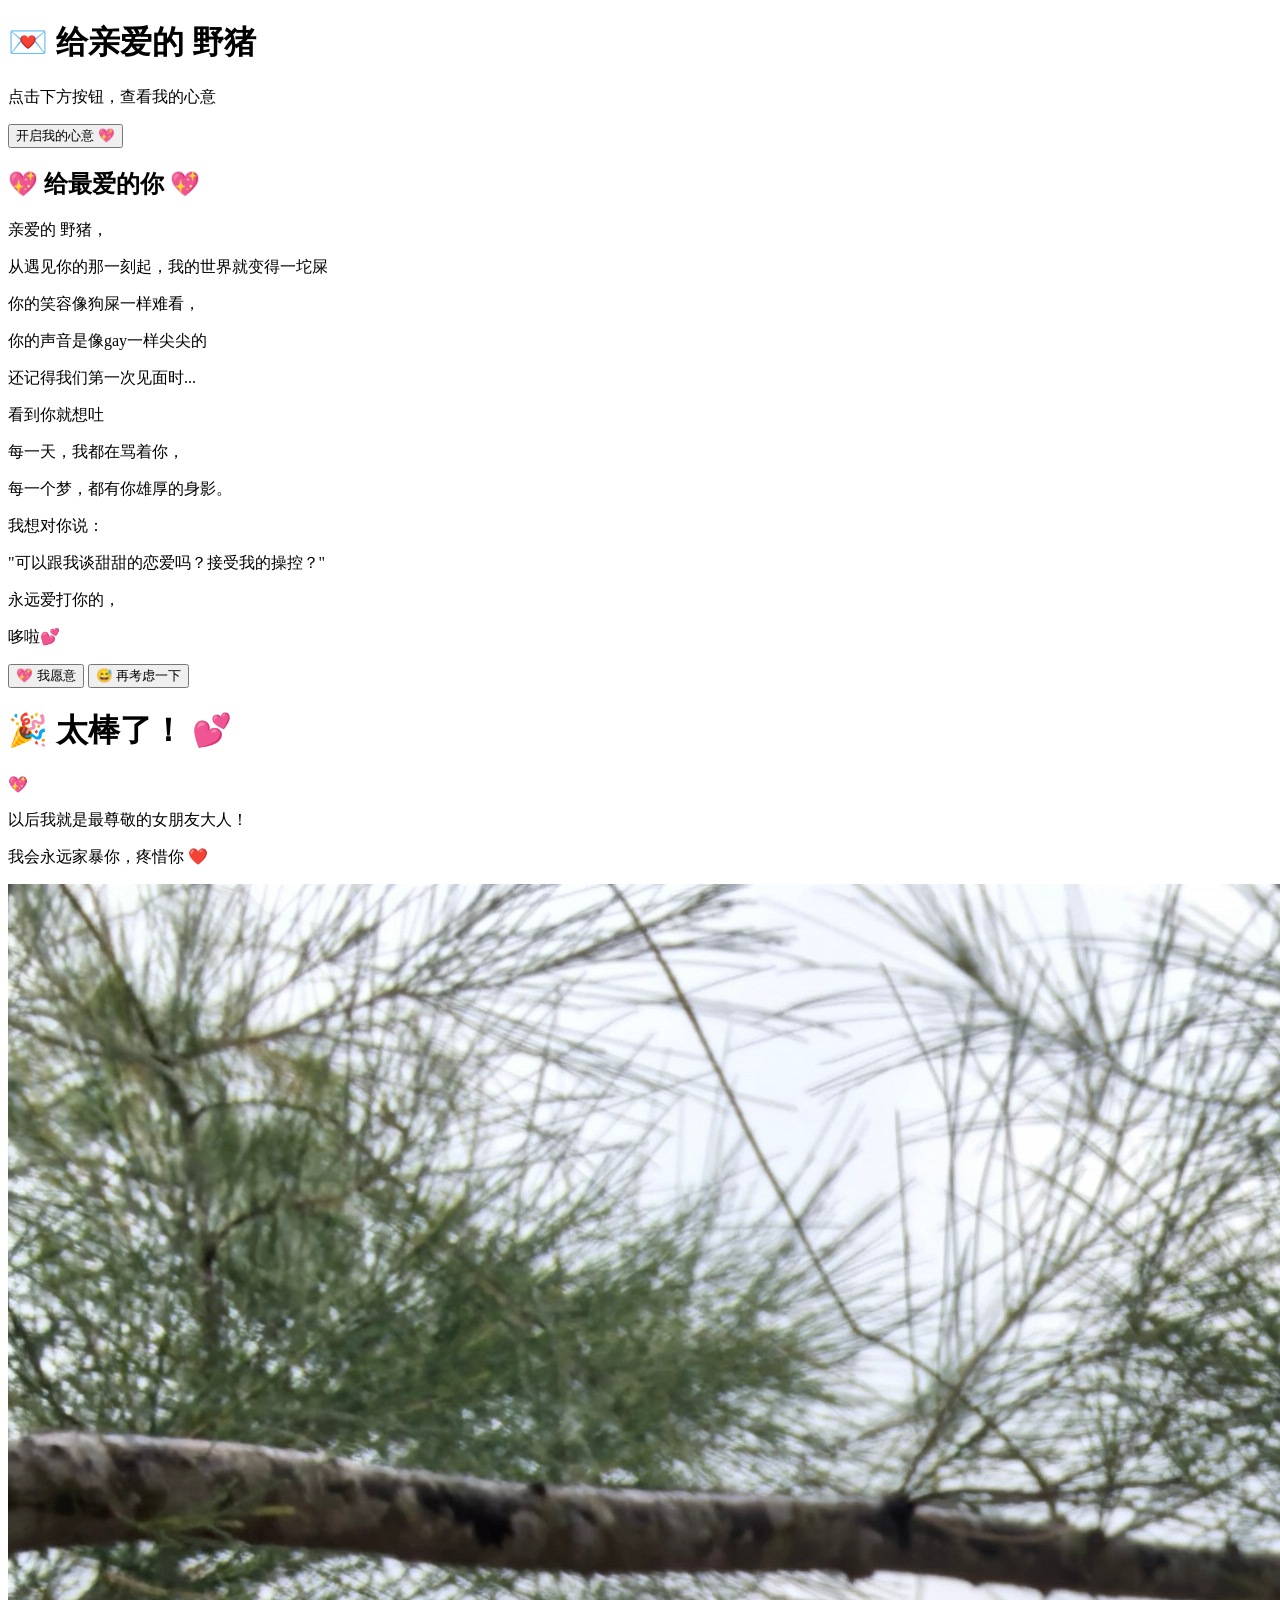
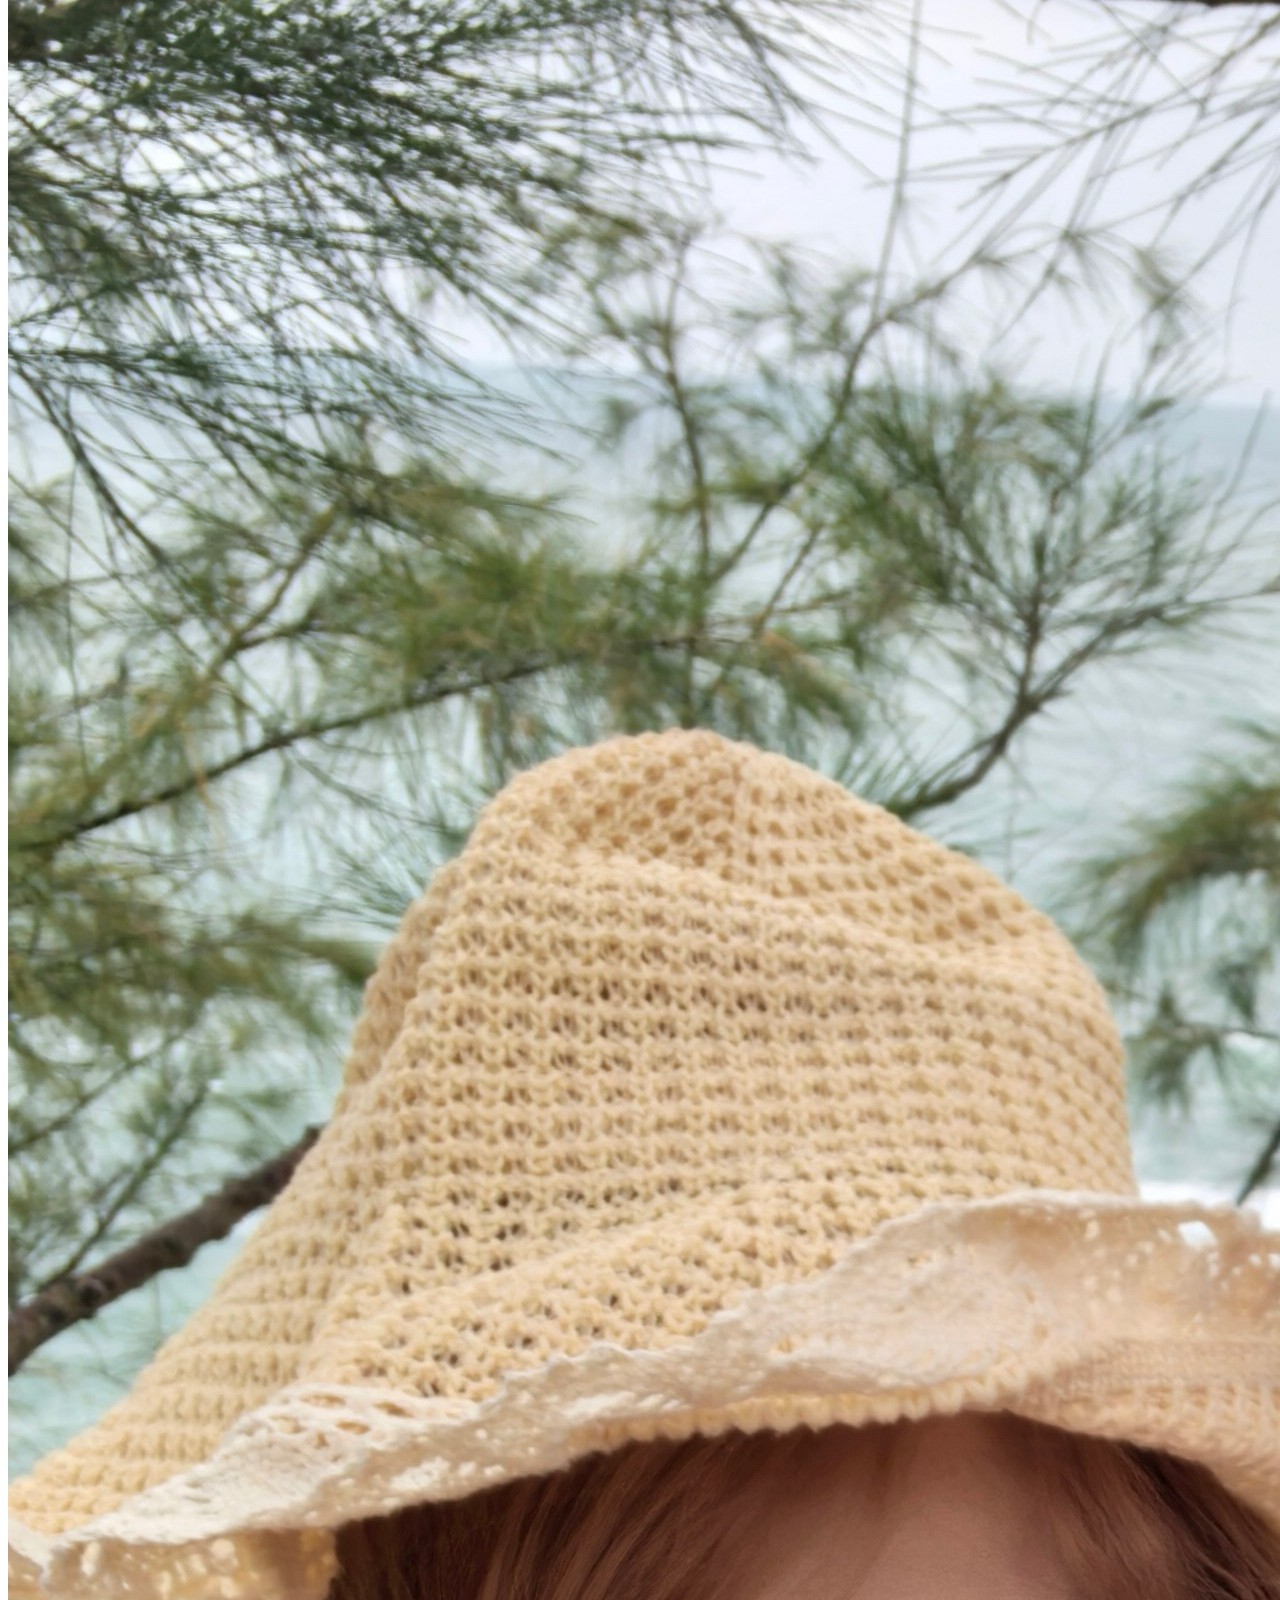
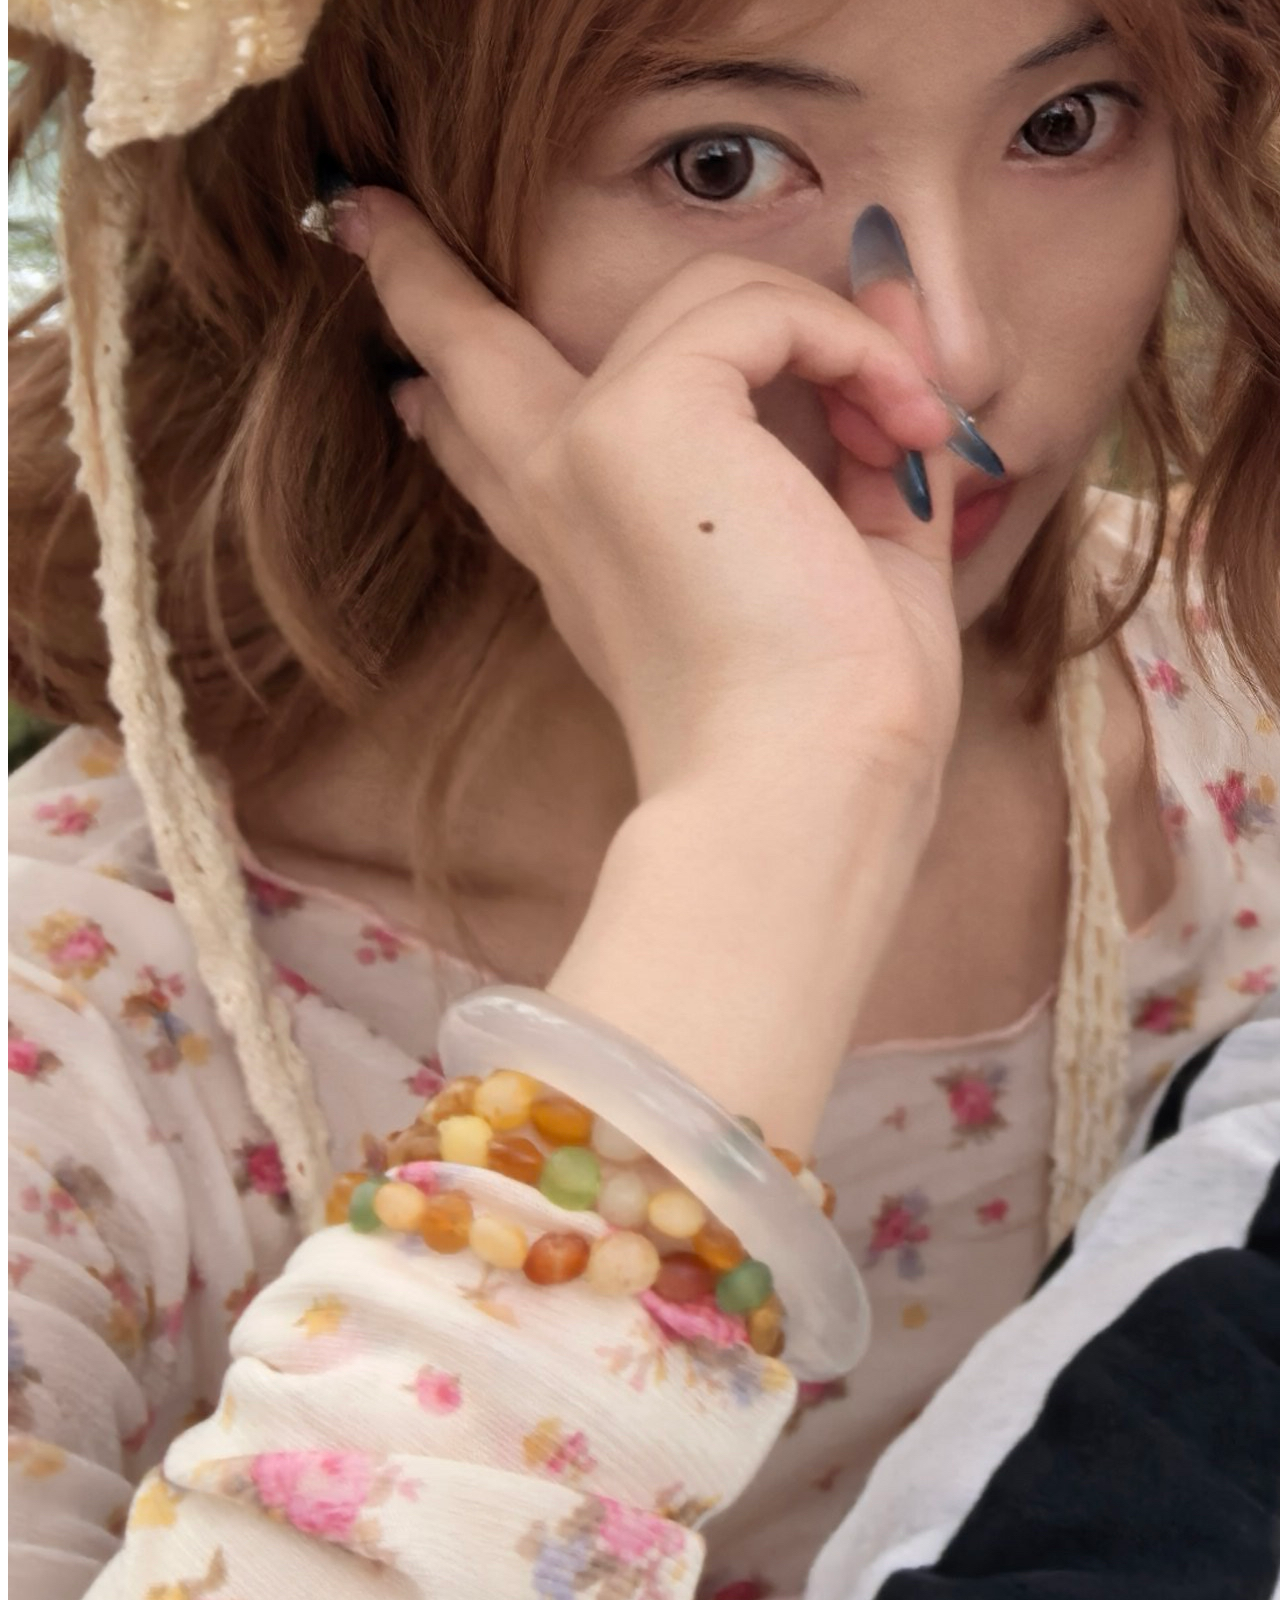
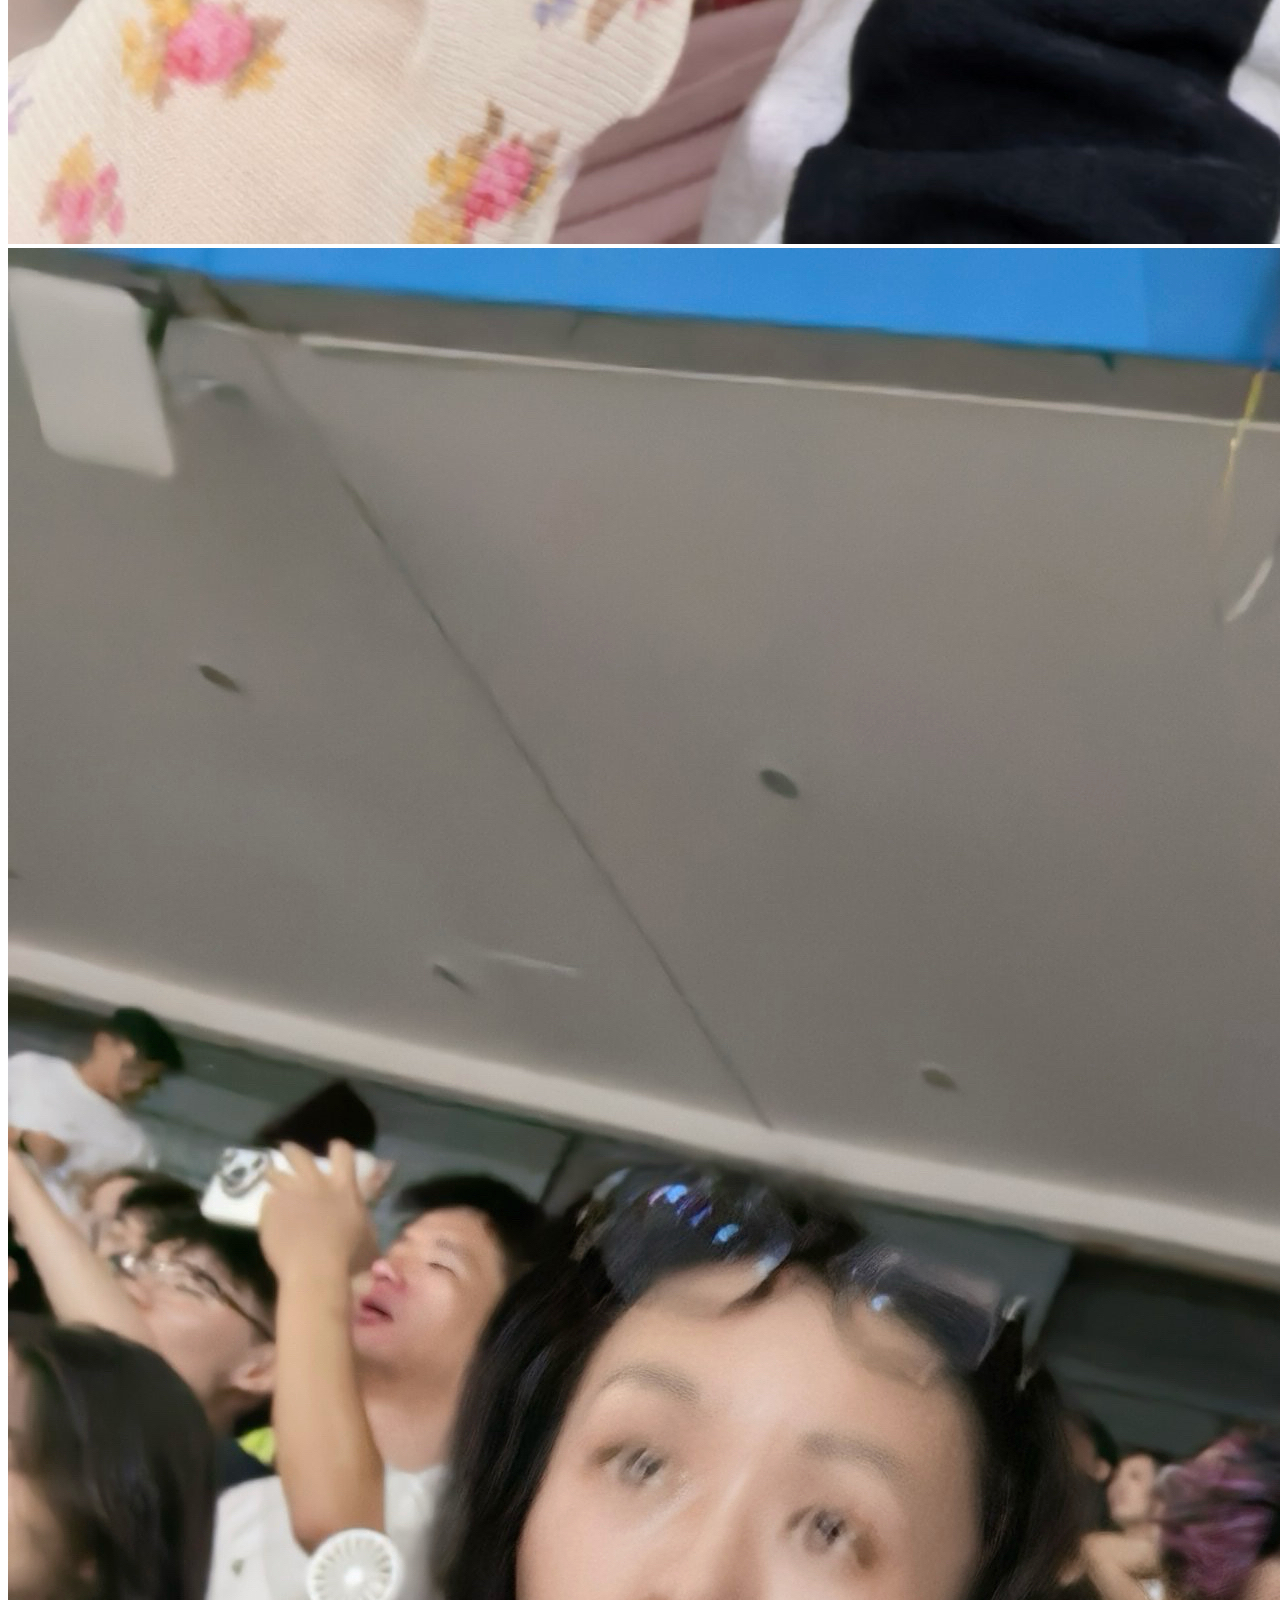
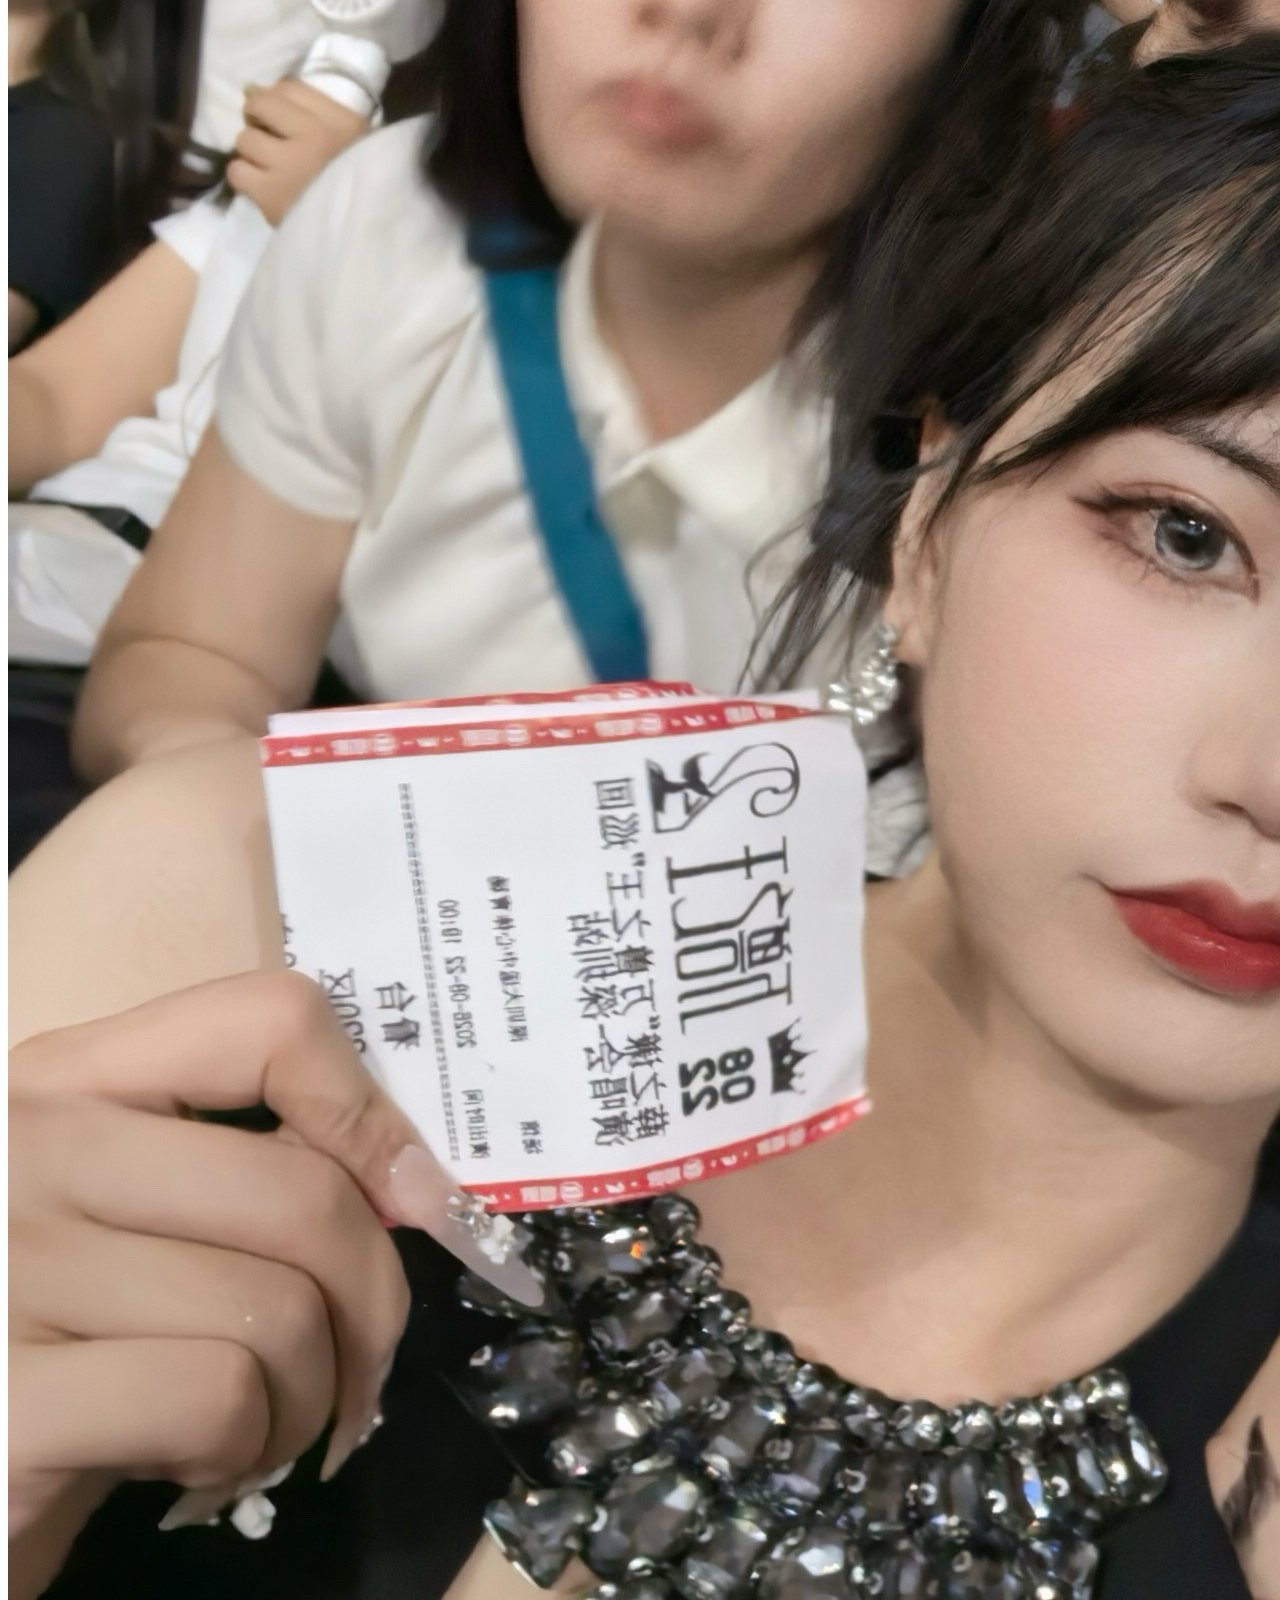
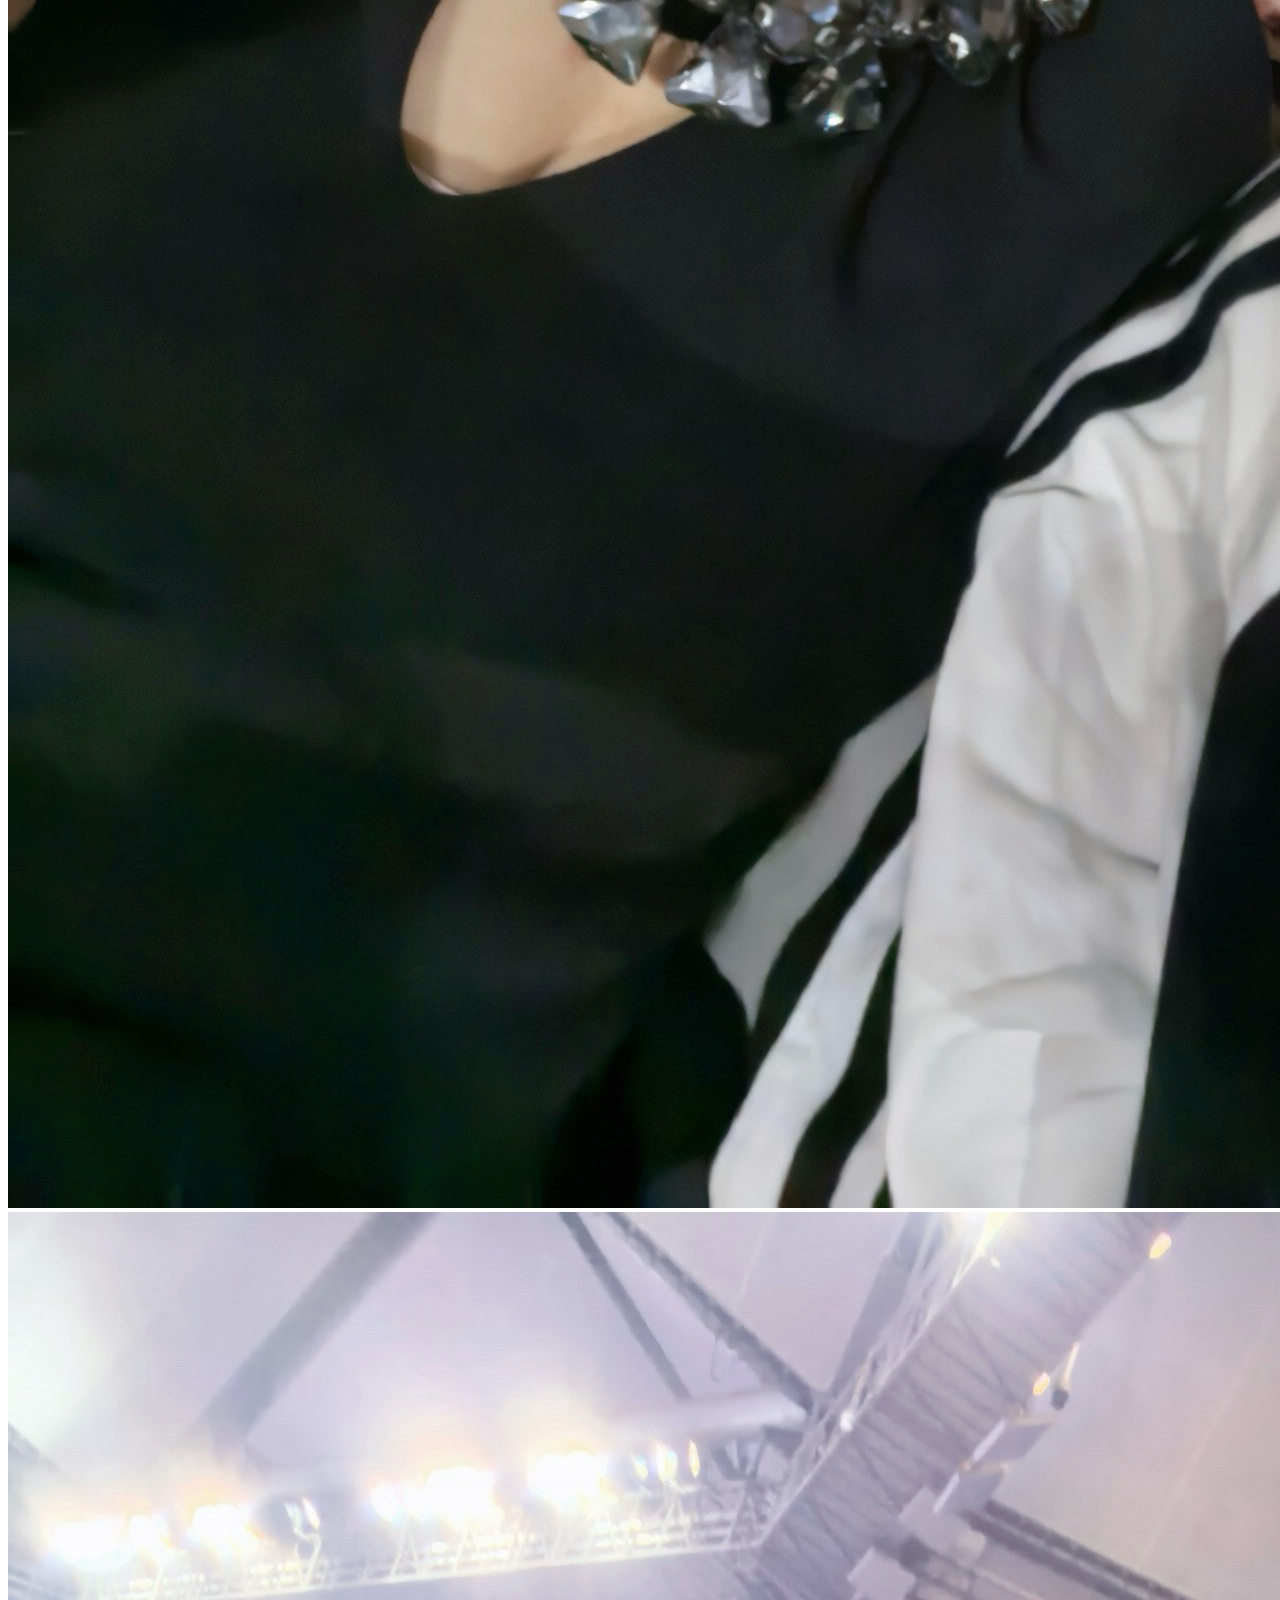
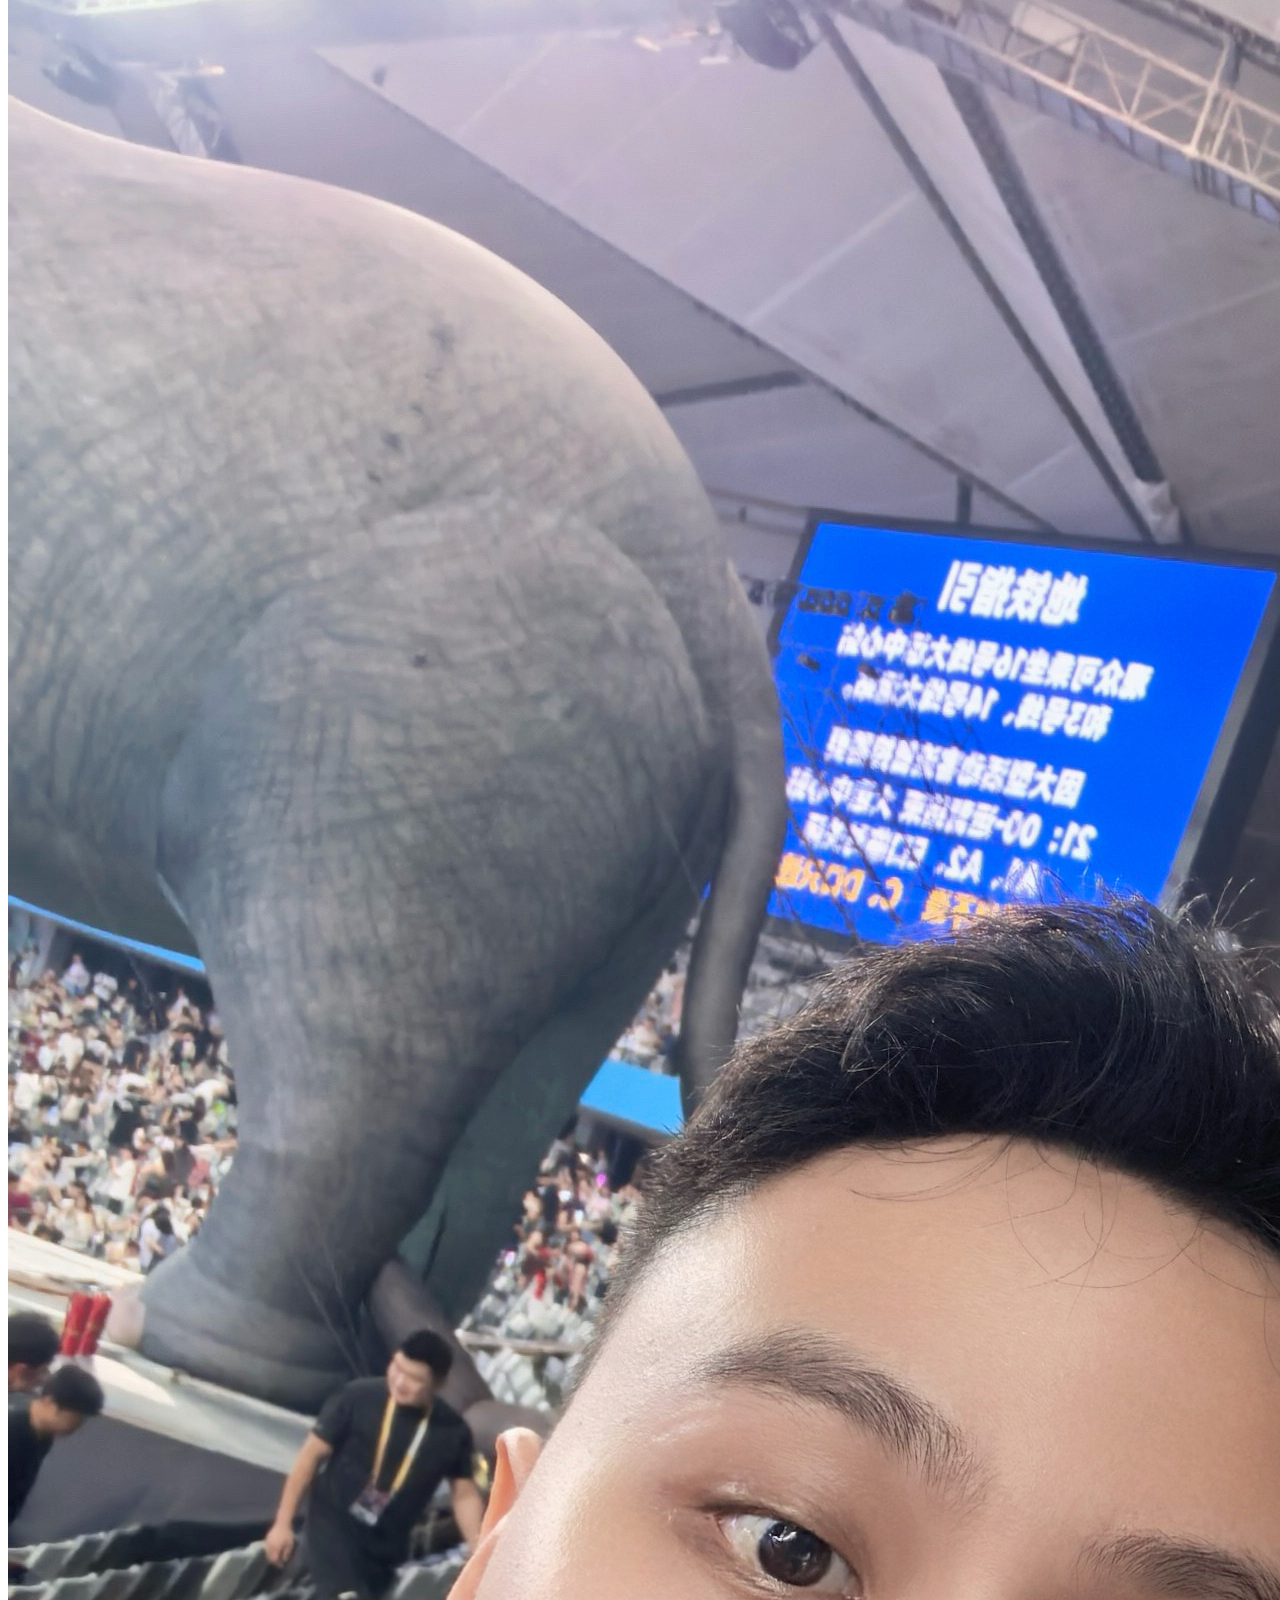
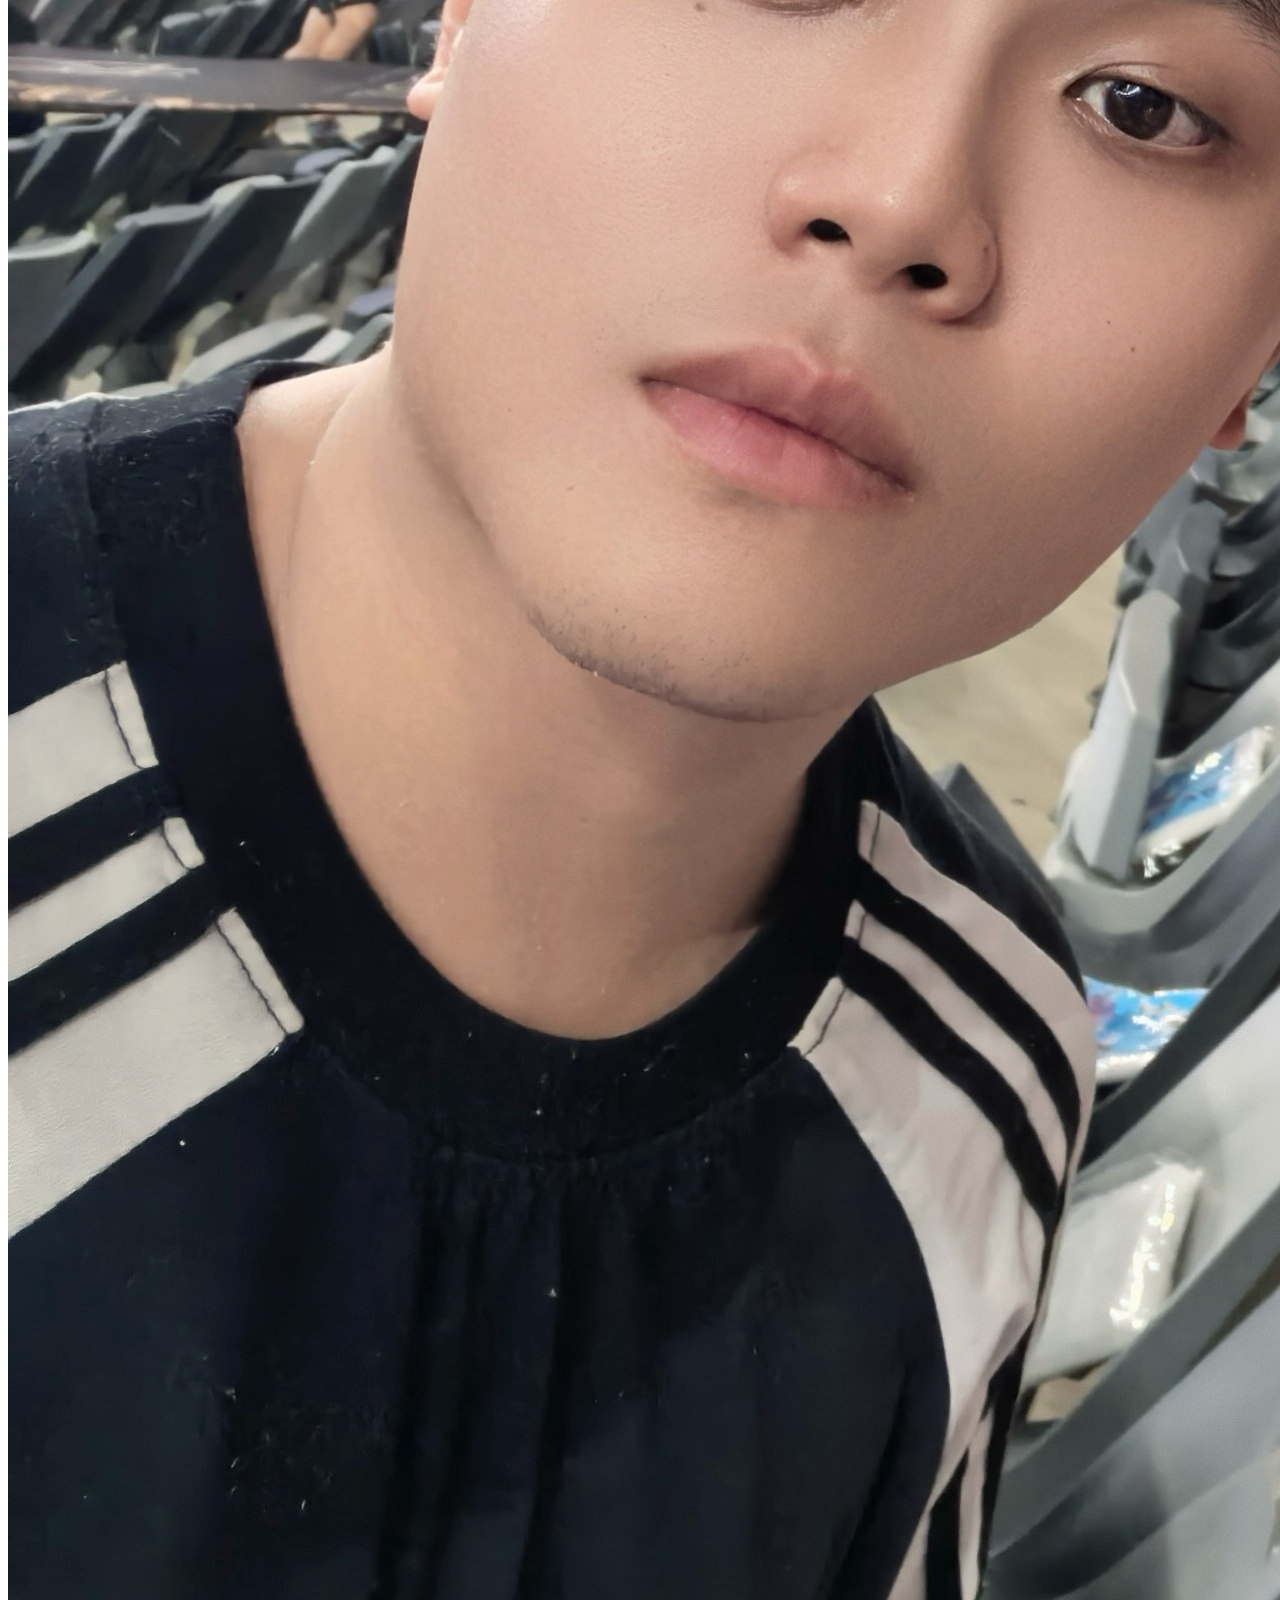
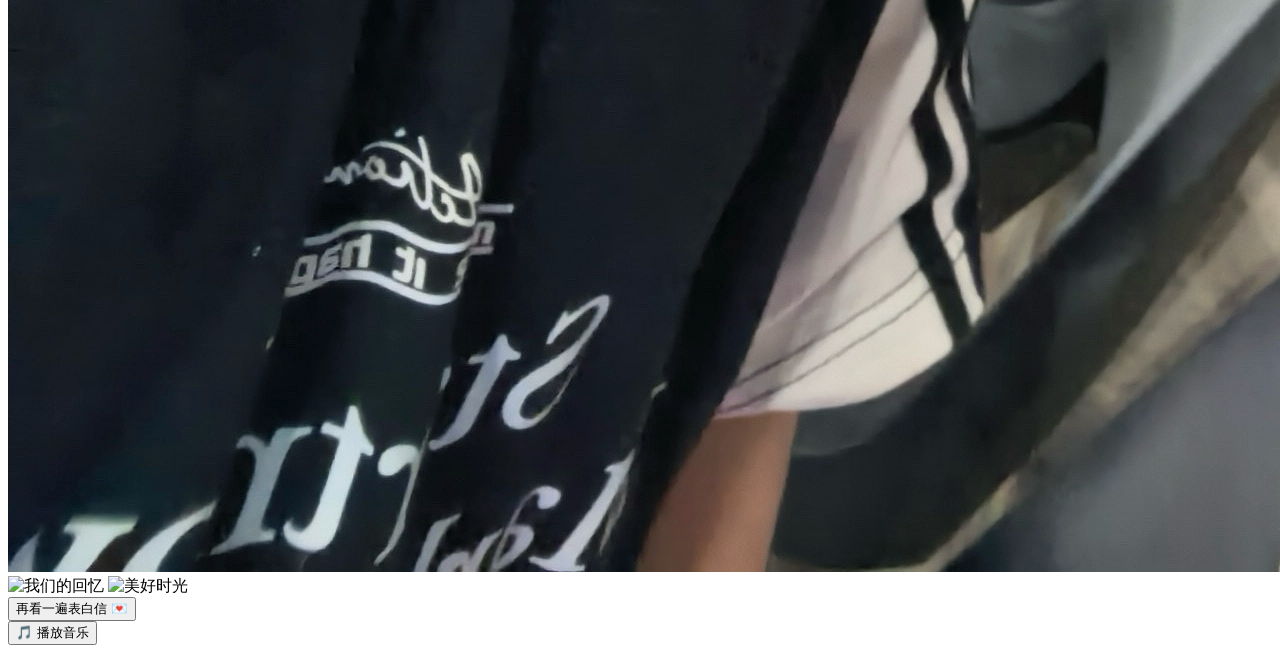
==== index.html @ fb09679a "Update letter content and images in index.html" ====
<!DOCTYPE html>
<html lang="zh-CN">
<head>
    <meta charset="UTF-8">
    <meta name="viewport" content="width=device-width, initial-scale=1.0">
    <title>💖 甜甜的恋爱申请书</title>
    <link rel="stylesheet" href="style.css">
</head>
<body>
    <!-- 背景爱心动画 -->
    <div class="hearts-background"></div>
    
    <!-- 主页面 -->
    <div id="home" class="page active">
        <div class="container">
            <h1 class="title">💌 给亲爱的 野猪</h1>
            <p class="subtitle">点击下方按钮，查看我的心意</p>
            <button class="start-btn" onclick="showPage('letter')">开启我的心意 💖</button>
        </div>
    </div>

    <!-- 表白信页面 -->
    <div id="letter" class="page">
        <div class="letter-container">
            <div class="letter">
                <div class="letter-header">
                    <h2>💖 给最爱的你 💖</h2>
                    <span class="date" id="current-date"></span>
                </div>
                
                <div class="letter-content">
                    <p>亲爱的 <span class="highlight">野猪</span>，</p>
                    
                    <p>从遇见你的那一刻起，我的世界就变得一坨屎</p>
                    
                    <p>你的笑容像狗屎一样难看，</p>
                    <p>你的声音是像gay一样尖尖的</p>
                    
                    <p>还记得我们第一次见面时...</p>
                    <p><span class="memory">看到你就想吐</span></p>
                    
                    <p>每一天，我都在骂着你，</p>
                    <p>每一个梦，都有你雄厚的身影。</p>
                    
                    <p>我想对你说：</p>
                    <p class="love-message">"可以跟我谈甜甜的恋爱吗？接受我的操控？"</p>
                    
                    <div class="signature">
                        <p>永远爱打你的，</p>
                        <p class="signature-name">哆啦💕</p>
                    </div>
                </div>
            </div>
            
            <div class="action-buttons">
                <button class="btn yes-btn" onclick="showResponse('yes')">💖 我愿意</button>
                <button class="btn no-btn" onmouseover="moveNoButton()">😅 再考虑一下</button>
            </div>
        </div>
    </div>

    <!-- 同意页面 -->
    <div id="yes-response" class="page">
        <div class="response-container">
            <div class="celebration">
                <h1>🎉 太棒了！ 💕</h1>
                <div class="heart-animation">💖</div>
                <p>以后我就是最尊敬的女朋友大人！</p>
                <p>我会永远家暴你，疼惜你 ❤️</p>
                
                <div class="photo-gallery">
               
                       <img src="./new3.jpg" alt="我们的回忆" class="memory-photo">
                    <img src="./new2.jpg" alt="美好时光" class="memory-photo">
                       <img src="./new1.jpg" alt="我们的回忆" class="memory-photo">
                         <img src="./photo1.jpg" alt="我们的回忆" class="memory-photo">
                    <img src="./photo2.jpg" alt="美好时光" class="memory-photo">
                </div>
                
                <button class="btn back-btn" onclick="showPage('home')">再看一遍表白信 💌</button>
            </div>
        </div>
    </div>

    <!-- 音乐播放器 -->
    <div class="music-player">
        <button id="music-btn" onclick="toggleMusic()">🎵 播放音乐</button>
        <audio id="bg-music" loop>
            <source src="M500001bdYk41BCfRi.mp3" type="audio/mpeg">
        </audio>
    </div>

    <script src="script.js"></script>
</body>
</html>
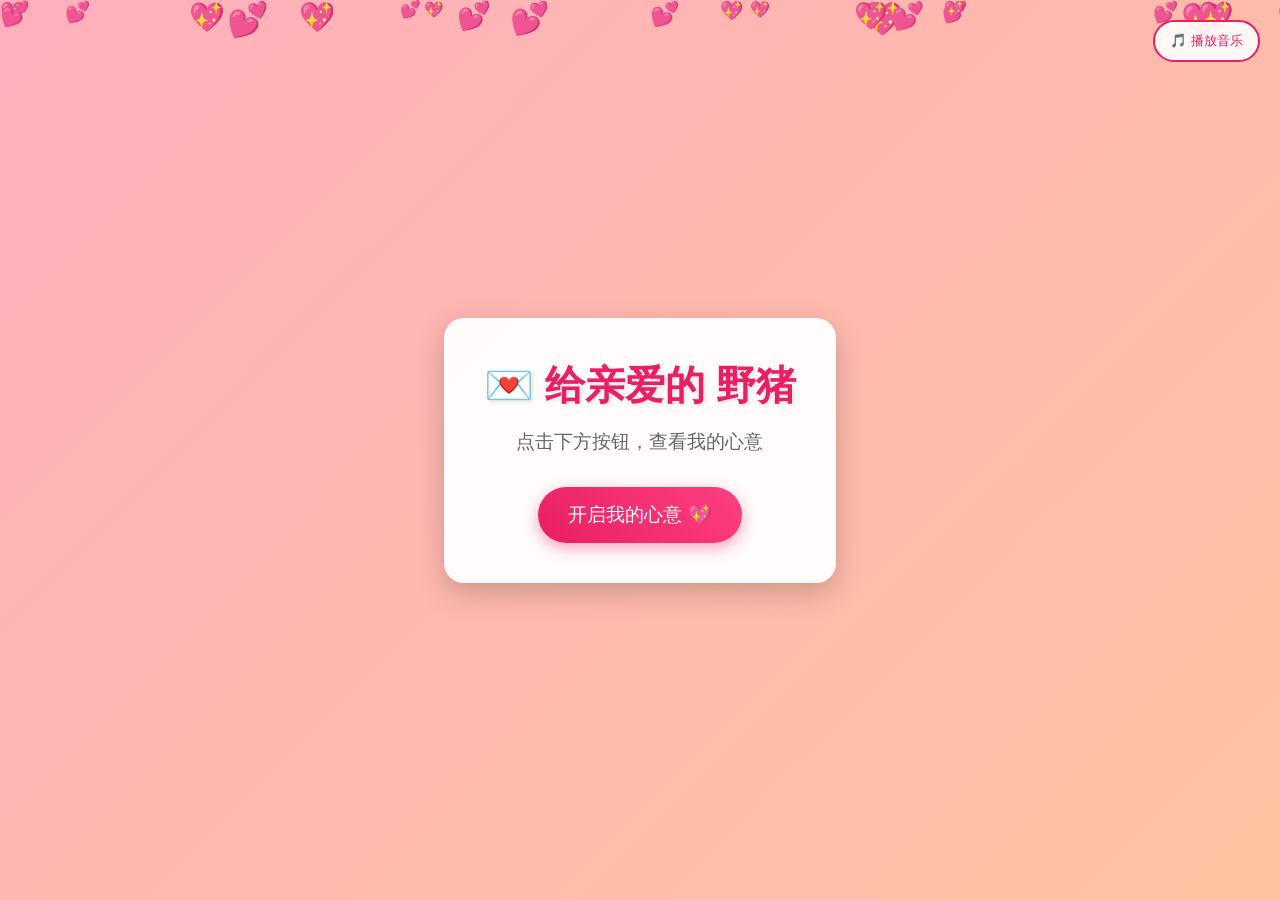
==== commit 44819547: "Refactor photo gallery and add lightbox feature" ====
--- a/index.html
+++ b/index.html
@@ -68,14 +68,29 @@
                 <p>以后我就是最尊敬的女朋友大人！</p>
                 <p>我会永远家暴你，疼惜你 ❤️</p>
                 
-                <div class="photo-gallery">
+                <!-- <div class="photo-gallery"> -->
                
-                       <img src="./new3.jpg" alt="我们的回忆" class="memory-photo">
+                       <!-- <img src="./new3.jpg" alt="我们的回忆" class="memory-photo">
                     <img src="./new2.jpg" alt="美好时光" class="memory-photo">
                        <img src="./new1.jpg" alt="我们的回忆" class="memory-photo">
                          <img src="./photo1.jpg" alt="我们的回忆" class="memory-photo">
-                    <img src="./photo2.jpg" alt="美好时光" class="memory-photo">
-                </div>
+                    <img src="./photo2.jpg" alt="美好时光" class="memory-photo"> -->
+                <!-- </div> -->
+                <div class="stage">
+  <div class="ring">
+    <div class="photo"><img src="./new3.jpg" alt="我们的回忆"></div>
+    <div class="photo"><img src="./new2.jpg" alt="美好时光"></div>
+    <div class="photo"><img src="./new1.jpg" alt="我们的回忆"></div>
+    <div class="photo"><img src="./photo1.jpg" alt="我们的回忆"></div>
+    <div class="photo"><img src="./photo2.jpg" alt="美好时光"></div>
+  </div>
+</div>
+
+<div class="lightbox" id="lightbox">
+  <img id="lightboxImg" src="" alt="预览">
+</div>
+
+<div class="hint">悬停暂停 · 点击照片查看大图</div>
                 
                 <button class="btn back-btn" onclick="showPage('home')">再看一遍表白信 💌</button>
             </div>
--- a/style.css
+++ b/style.css
@@ -0,0 +1,378 @@
+/* style.css */
+* {
+    margin: 0;
+    padding: 0;
+    box-sizing: border-box;
+}
+
+body {
+    font-family: 'Microsoft YaHei', sans-serif;
+    background: linear-gradient(135deg, #ffafbd, #ffc3a0);
+    min-height: 100vh;
+    overflow-x: hidden;
+}
+
+/* 爱心背景动画 */
+.hearts-background {
+    position: fixed;
+    top: 0;
+    left: 0;
+    width: 100%;
+    height: 100%;
+    z-index: -1;
+}
+
+.hearts-background::before {
+    content: '💖';
+    position: absolute;
+    font-size: 20px;
+    animation: fall 10s linear infinite;
+}
+
+.hearts-background::after {
+    content: '💕';
+    position: absolute;
+    font-size: 24px;
+    animation: fall 8s linear infinite 2s;
+}
+
+@keyframes fall {
+    0% {
+        transform: translateY(-100px) rotate(0deg);
+        opacity: 1;
+    }
+    100% {
+        transform: translateY(100vh) rotate(360deg);
+        opacity: 0;
+    }
+}
+
+/* 页面通用样式 */
+.page {
+    display: none;
+    min-height: 100vh;
+    padding: 20px;
+}
+
+.page.active {
+    display: flex;
+    justify-content: center;
+    align-items: center;
+}
+
+.container {
+    text-align: center;
+    background: rgba(255, 255, 255, 0.95);
+    padding: 40px;
+    border-radius: 20px;
+    box-shadow: 0 10px 30px rgba(0, 0, 0, 0.2);
+    max-width: 600px;
+}
+
+/* 标题样式 */
+.title {
+    color: #e91e63;
+    font-size: 2.5rem;
+    margin-bottom: 1rem;
+    text-shadow: 2px 2px 4px rgba(0, 0, 0, 0.1);
+}
+
+.subtitle {
+    color: #666;
+    font-size: 1.2rem;
+    margin-bottom: 2rem;
+}
+
+/* 按钮样式 */
+.start-btn, .btn {
+    background: linear-gradient(45deg, #e91e63, #ff4081);
+    color: white;
+    border: none;
+    padding: 15px 30px;
+    font-size: 1.2rem;
+    border-radius: 50px;
+    cursor: pointer;
+    transition: all 0.3s ease;
+    box-shadow: 0 5px 15px rgba(233, 30, 99, 0.4);
+}
+
+.start-btn:hover, .btn:hover {
+    transform: translateY(-3px);
+    box-shadow: 0 8px 20px rgba(233, 30, 99, 0.6);
+}
+
+/* 表白信样式 */
+.letter-container {
+    background: rgba(255, 255, 255, 0.95);
+    border-radius: 15px;
+    padding: 30px;
+    max-width: 700px;
+    box-shadow: 0 10px 30px rgba(0, 0, 0, 0.2);
+}
+
+.letter {
+    background: #fff9f9;
+    border: 2px solid #ffb6c1;
+    border-radius: 10px;
+    padding: 30px;
+    position: relative;
+}
+
+.letter-header {
+    text-align: center;
+    margin-bottom: 2rem;
+    border-bottom: 2px dashed #ffb6c1;
+    padding-bottom: 1rem;
+}
+
+.letter-header h2 {
+    color: #e91e63;
+    font-size: 2rem;
+}
+
+.date {
+    color: #888;
+    font-style: italic;
+}
+
+.letter-content {
+    line-height: 1.8;
+    font-size: 1.1rem;
+}
+
+.letter-content p {
+    margin-bottom: 1rem;
+    text-indent: 2em;
+}
+
+.highlight {
+    color: #e91e63;
+    font-weight: bold;
+}
+
+.memory {
+    background: #fff0f5;
+    padding: 5px 10px;
+    border-radius: 5px;
+    font-style: italic;
+}
+
+.love-message {
+    text-align: center;
+    font-size: 1.3rem;
+    color: #e91e63;
+    font-weight: bold;
+    margin: 2rem 0;
+    animation: pulse 2s infinite;
+}
+
+@keyframes pulse {
+    0% { transform: scale(1); }
+    50% { transform: scale(1.05); }
+    100% { transform: scale(1); }
+}
+
+.signature {
+    text-align: right;
+    margin-top: 2rem;
+    font-style: italic;
+}
+
+.signature-name {
+    font-size: 1.2rem;
+    color: #e91e63;
+    font-weight: bold;
+}
+
+/* 按钮区域 */
+.action-buttons {
+    display: flex;
+    justify-content: center;
+    gap: 20px;
+    margin-top: 2rem;
+}
+
+.yes-btn {
+    background: linear-gradient(45deg, #4CAF50, #8BC34A);
+}
+
+.no-btn {
+    background: linear-gradient(45deg, #f44336, #ff9800);
+    position: relative;
+}
+
+/* 庆祝页面 */
+.response-container {
+    text-align: center;
+    background: rgba(255, 255, 255, 0.95);
+    padding: 40px;
+    border-radius: 20px;
+    max-width: 600px;
+}
+
+.celebration h1 {
+    color: #e91e63;
+    font-size: 2.5rem;
+    margin-bottom: 1rem;
+}
+
+.heart-animation {
+    font-size: 4rem;
+    animation: bounce 1s infinite;
+    margin: 1rem 0;
+}
+
+@keyframes bounce {
+    0%, 100% { transform: scale(1); }
+    50% { transform: scale(1.2); }
+}
+
+.photo-gallery {
+    display: flex;
+    justify-content: center;
+    gap: 20px;
+    margin: 2rem 0;
+}
+
+.memory-photo {
+    width: 150px;
+    height: 150px;
+    border-radius: 10px;
+    object-fit: cover;
+    border: 3px solid #e91e63;
+}
+
+.back-btn {
+    background: linear-gradient(45deg, #2196F3, #03A9F4);
+}
+
+/* 音乐播放器 */
+.music-player {
+    position: fixed;
+    top: 20px;
+    right: 20px;
+}
+
+#music-btn {
+    background: rgba(255, 255, 255, 0.9);
+    color: #e91e63;
+    border: 2px solid #e91e63;
+    padding: 10px 15px;
+    border-radius: 25px;
+    cursor: pointer;
+    transition: all 0.3s;
+}
+
+#music-btn:hover {
+    background: #e91e63;
+    color: white;
+}
+
+/* 响应式设计 */
+@media (max-width: 768px) {
+    .container, .letter-container, .response-container {
+        margin: 10px;
+        padding: 20px;
+    }
+    
+    .title {
+        font-size: 2rem;
+    }
+    
+    .action-buttons {
+        flex-direction: column;
+    }
+    
+    .photo-gallery {
+        flex-direction: column;
+        align-items: center;
+    }
+}
+ .stage {
+    width: 320px;
+    height: 320px;
+    perspective: 1200px;
+  }
+
+  .ring {
+    width: 100%;
+    height: 100%;
+    position: relative;
+    transform-style: preserve-3d;
+    animation: rotate 18s linear infinite;
+  }
+
+  .ring:hover {
+    animation-play-state: paused;
+  }
+
+  .photo {
+    position: absolute;
+    width: 200px;
+    height: 140px;
+    left: 50%;
+    top: 50%;
+    margin-left: -100px;
+    margin-top: -70px;
+    border-radius: 14px;
+    overflow: hidden;
+    box-shadow: 0 20px 50px rgba(0,0,0,.6);
+    cursor: pointer;
+    transition: transform .4s ease, box-shadow .4s ease;
+    border: 2px solid rgba(255,255,255,.15);
+  }
+
+  .photo img {
+    width: 100%;
+    height: 100%;
+    object-fit: cover;
+    display: block;
+  }
+
+  /* 5 张图均匀分布在圆环上 */
+  .photo:nth-child(1) { transform: rotateY(0deg)   translateZ(320px); }
+  .photo:nth-child(2) { transform: rotateY(72deg)  translateZ(320px); }
+  .photo:nth-child(3) { transform: rotateY(144deg) translateZ(320px); }
+  .photo:nth-child(4) { transform: rotateY(216deg) translateZ(320px); }
+  .photo:nth-child(5) { transform: rotateY(288deg) translateZ(320px); }
+
+  @keyframes rotate {
+    from { transform: rotateY(0deg); }
+    to   { transform: rotateY(360deg); }
+  }
+
+  /* 大图弹窗 */
+  .lightbox {
+    position: fixed;
+    inset: 0;
+    background: rgba(0,0,0,.85);
+    display: none;
+    justify-content: center;
+    align-items: center;
+    z-index: 999;
+  }
+
+  .lightbox img {
+    max-width: 90%;
+    max-height: 80%;
+    border-radius: 16px;
+    box-shadow: 0 30px 80px rgba(0,0,0,.8);
+    animation: pop .35s ease;
+  }
+
+  .lightbox.show {
+    display: flex;
+  }
+
+  @keyframes pop {
+    from { transform: scale(.8); opacity: 0; }
+    to   { transform: scale(1); opacity: 1; }
+  }
+
+  .hint {
+    position: fixed;
+    bottom: 24px;
+    color: rgba(255,255,255,.5);
+    font-size: 13px;
+    letter-spacing: 1px;
+  }
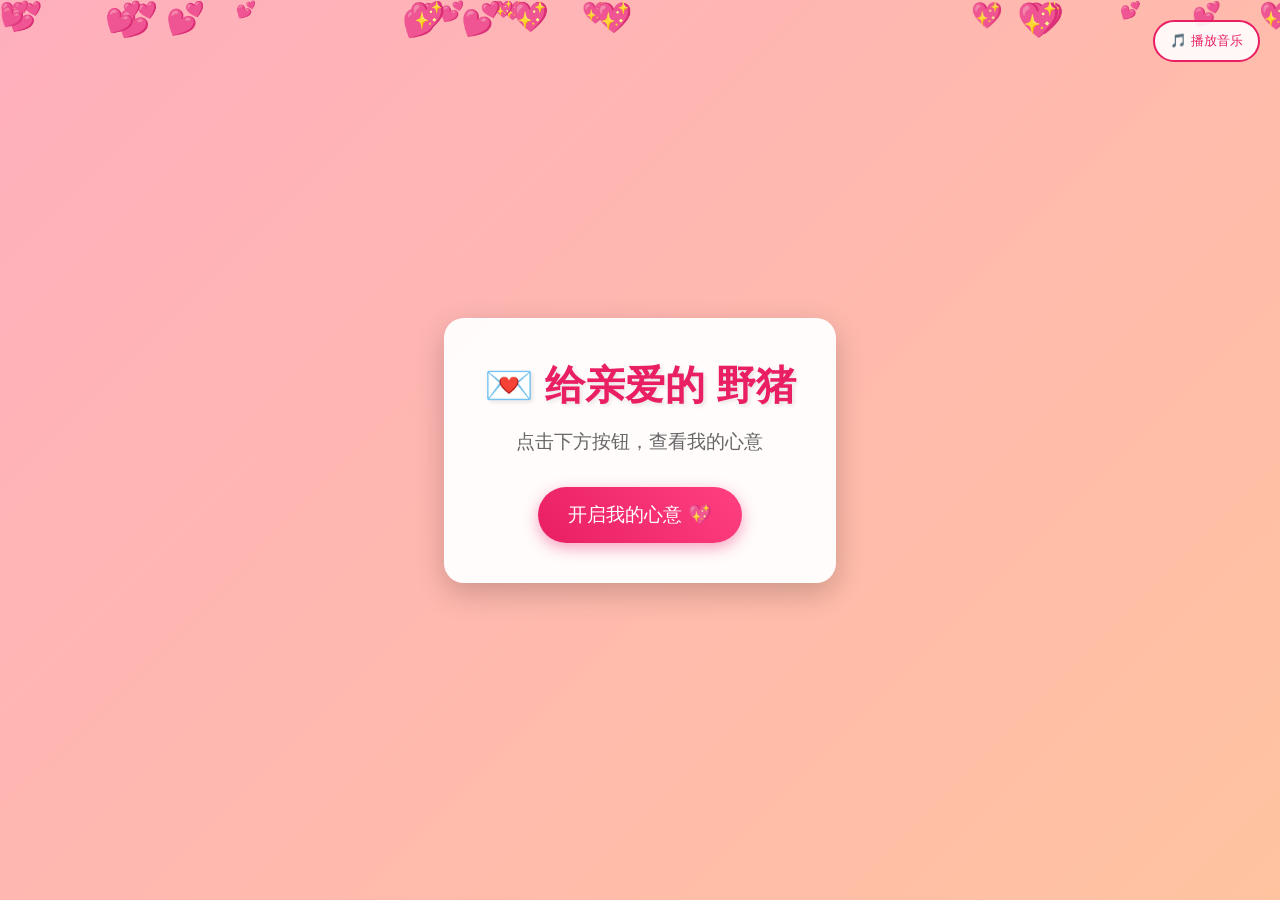
==== commit ad5c45c0: "Remove unnecessary photo entries from index.html Removed two photo divs from the gallery section." ====
--- a/index.html
+++ b/index.html
@@ -81,8 +81,6 @@
     <div class="photo"><img src="./new3.jpg" alt="我们的回忆"></div>
     <div class="photo"><img src="./new2.jpg" alt="美好时光"></div>
     <div class="photo"><img src="./new1.jpg" alt="我们的回忆"></div>
-    <div class="photo"><img src="./photo1.jpg" alt="我们的回忆"></div>
-    <div class="photo"><img src="./photo2.jpg" alt="美好时光"></div>
   </div>
 </div>
 
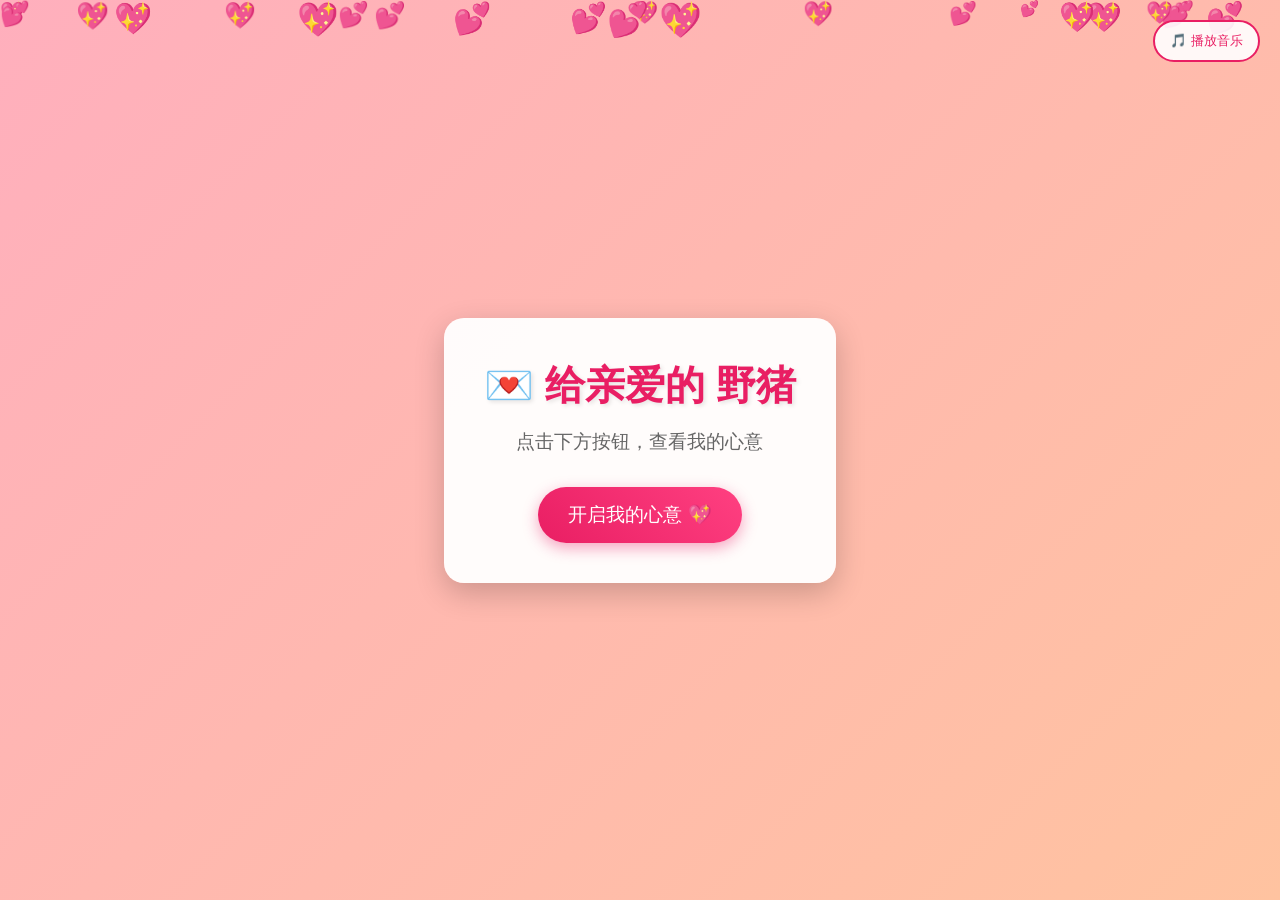
==== commit 160a047b: "Update image source in index.html" ====
--- a/index.html
+++ b/index.html
@@ -78,7 +78,7 @@
                 <!-- </div> -->
                 <div class="stage">
   <div class="ring">
-    <div class="photo"><img src="./new3.jpg" alt="我们的回忆"></div>
+    <div class="photo"><img src="./new33.jpg" alt="我们的回忆"></div>
     <div class="photo"><img src="./new2.jpg" alt="美好时光"></div>
     <div class="photo"><img src="./new1.jpg" alt="我们的回忆"></div>
   </div>
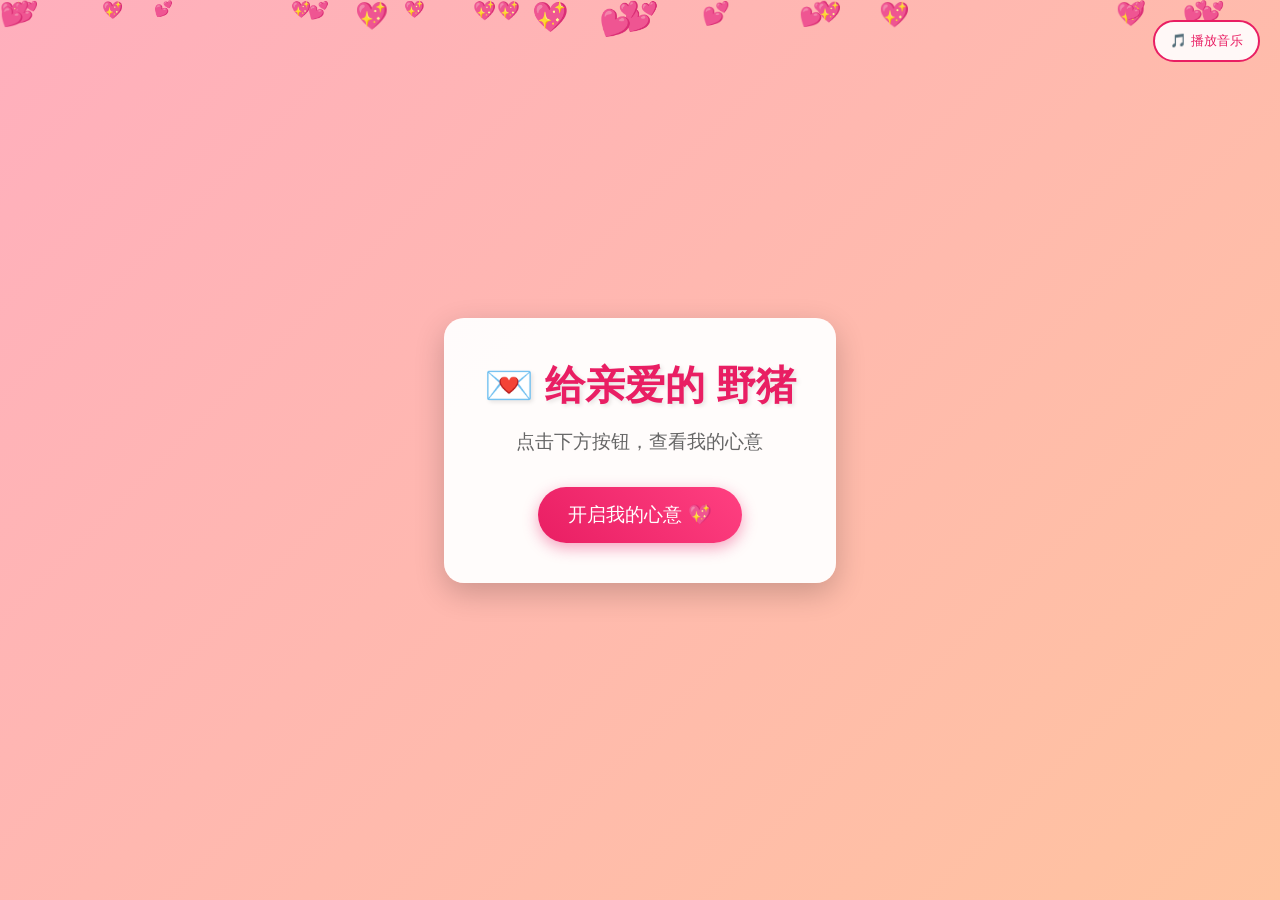
==== commit 68dbf846: "Update index.html" ====
--- a/index.html
+++ b/index.html
@@ -78,9 +78,10 @@
                 <!-- </div> -->
                 <div class="stage">
   <div class="ring">
-    <div class="photo"><img src="./new33.jpg" alt="我们的回忆"></div>
+      照片暂时保密
+    <!-- <div class="photo"><img src="./new33.jpg" alt="我们的回忆"></div>
     <div class="photo"><img src="./new2.jpg" alt="美好时光"></div>
-    <div class="photo"><img src="./new1.jpg" alt="我们的回忆"></div>
+    <div class="photo"><img src="./new1.jpg" alt="我们的回忆"></div> -->
   </div>
 </div>
 
